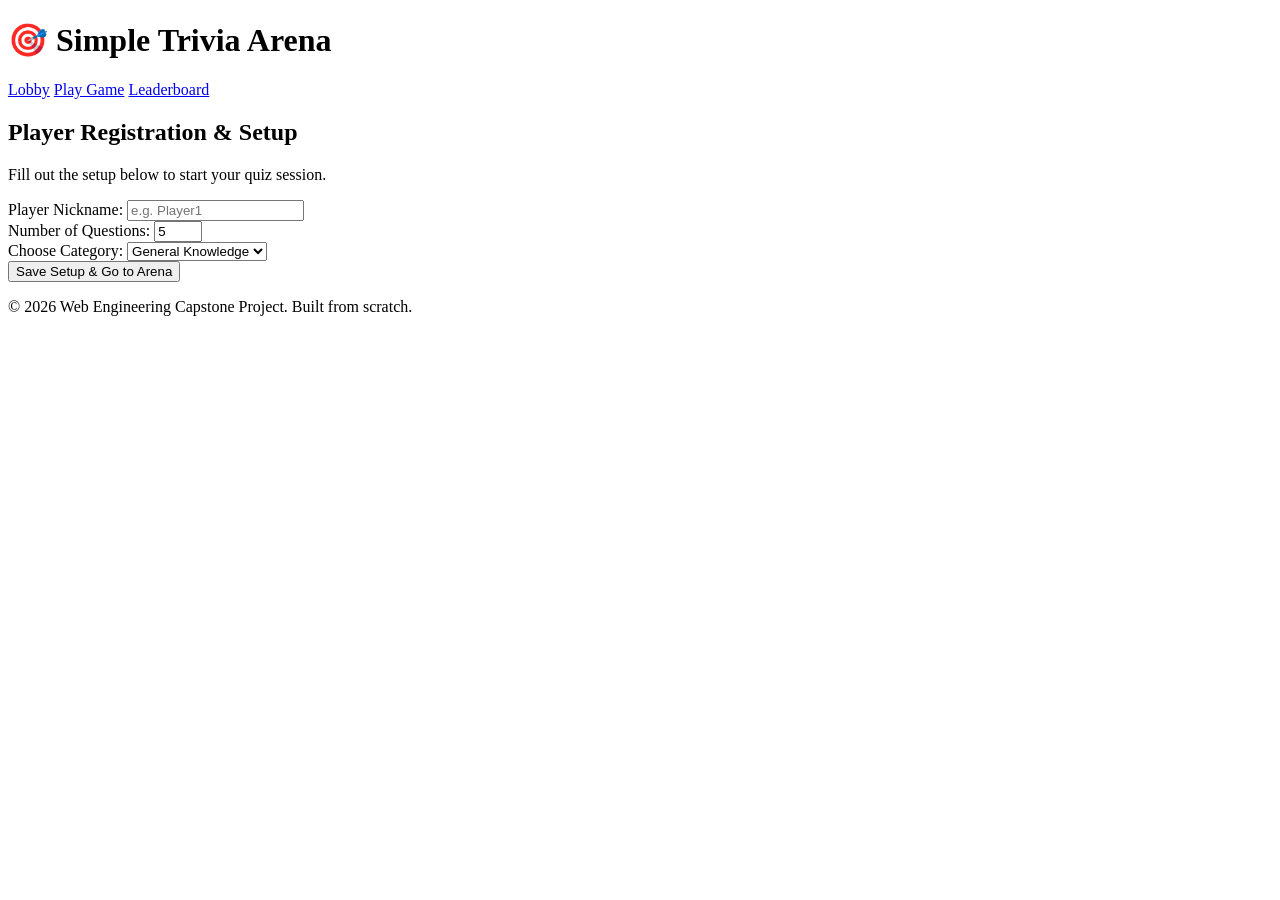
==== index.html @ 9e5e8b68 "done it is structure of the whole web it has player nickname which should be more than 3 character n" ====
<!doctype html>
<html lang="en">
  <head>
    <meta charset="UTF-8" />
    <meta name="viewport" content="width=device-width, initial-scale=1.0" />
    <title>Trivia Arena - Home</title>
    <link rel="stylesheet" href="css/style.css" />
  </head>
  <body>
    <header>
      <h1>🎯 Simple Trivia Arena</h1>
      <nav>
        <a href="index.html" class="active">Lobby</a>
        <a href="arena.html">Play Game</a>
        <a href="leaderboard.html">Leaderboard</a>
      </nav>
    </header>

    <main>
      <section class="form-container">
        <h2>Player Registration & Setup</h2>
        <p>Fill out the setup below to start your quiz session.</p>

        <form id="setupForm">
          <!-- Input Type 1: Text -->
          <div class="form-group">
            <label id="nameLabel" for="username">Player Nickname:</label>
            <input
              type="text"
              id="username"
              required
              minlength="3"
              maxlength="15"
              placeholder="e.g. Player1"
            />
          </div>

          <!-- Input Type 2: Number -->
          <div class="form-group">
            <label for="amount">Number of Questions:</label>
            <input
              type="number"
              id="amount"
              min="5"
              max="20"
              value="5"
              required
            />
          </div>

          <!-- Input Type 3: Select Dropdown -->
          <div class="form-group">
            <label for="category">Choose Category:</label>
            <select id="category">
              <option value="9">General Knowledge</option>
              <option value="11">Movies/Film</option>
              <option value="17">Science & Nature</option>
              <option value="23">History</option>
            </select>
          </div>

          <button type="submit" id="startBtn">Save Setup & Go to Arena</button>
        </form>

        <div id="formFeedback" class="feedback-msg"></div>
      </section>
    </main>

    <footer>
      <p>&copy; 2026 Web Engineering Capstone Project. Built from scratch.</p>
    </footer>
  </body>
</html>
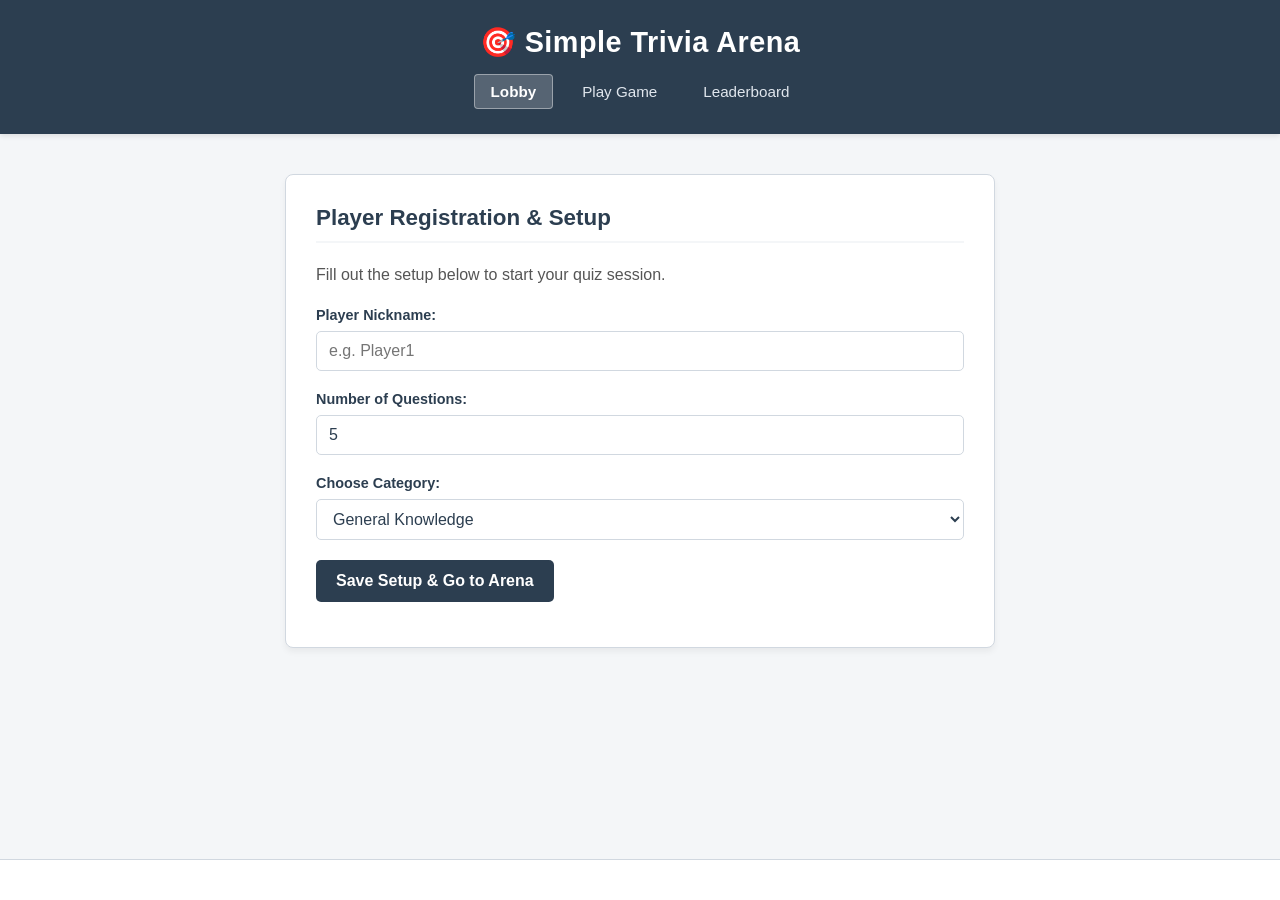
==== commit 35c2e838: "Update index.html sorry i noticed rigth now that my project was not working and reason for it was th" ====
--- a/index.html
+++ b/index.html
@@ -66,8 +66,8 @@
       </section>
     </main>
 
-    <footer>
-      <p>&copy; 2026 Web Engineering Capstone Project. Built from scratch.</p>
-    </footer>
+    <footer></footer>
+
+    <script type="module" src="js/main.js"></script>
   </body>
 </html>
--- a/css/style.css
+++ b/css/style.css
@@ -0,0 +1,275 @@
+:root {
+  --primary-blue: #2c3e50;
+  --accent-green: #27ae60;
+  --light-gray: #f4f6f8;
+  --card-bg: #ffffff;
+  --border-color: #d1d8e0;
+  --text-color: #2c3e50;
+}
+
+* {
+  box-sizing: border-box;
+  margin: 0;
+  padding: 0;
+  font-family: "Segoe UI", Tahoma, Geneva, Verdana, sans-serif;
+}
+
+body {
+  background-color: var(--light-gray);
+  color: var(--text-color);
+  display: flex;
+  flex-direction: column;
+  min-height: 100vh;
+}
+header {
+  background-color: var(--primary-blue);
+  color: white;
+  padding: 25px 15px;
+  text-align: center;
+  box-shadow: 0 2px 5px rgba(0, 0, 0, 0.1);
+}
+
+header h1 {
+  margin-bottom: 15px;
+  font-size: 1.8rem;
+  letter-spacing: 0.5px;
+}
+
+nav {
+  display: flex;
+  justify-content: center;
+  gap: 12px;
+}
+
+nav a {
+  color: #e0e6ed;
+  text-decoration: none;
+  padding: 8px 16px;
+  border: 1px solid transparent;
+  border-radius: 4px;
+  font-size: 0.95rem;
+  transition: all 0.2s ease;
+}
+
+nav a:hover {
+  color: #ffffff;
+  background-color: rgba(255, 255, 255, 0.1);
+}
+
+nav a.active {
+  background-color: rgba(255, 255, 255, 0.2);
+  color: #ffffff;
+  border-color: rgba(255, 255, 255, 0.4);
+  font-weight: bold;
+}
+
+main {
+  flex: 1;
+  padding: 40px 20px;
+  max-width: 750px;
+  width: 100%;
+  margin: 0 auto;
+}
+
+section {
+  background: var(--card-bg);
+  padding: 30px;
+  border: 1px solid var(--border-color);
+  border-radius: 8px;
+  box-shadow: 0 4px 6px rgba(0, 0, 0, 0.05);
+  margin-bottom: 25px;
+}
+
+h2 {
+  margin-bottom: 20px;
+  color: var(--primary-blue);
+  font-size: 1.4rem;
+  border-bottom: 2px solid var(--light-gray);
+  padding-bottom: 10px;
+}
+
+p {
+  margin-bottom: 20px;
+  line-height: 1.5;
+  color: #555;
+}
+
+.form-group {
+  margin-bottom: 20px;
+}
+
+.form-group label {
+  display: block;
+  margin-bottom: 8px;
+  font-weight: 600;
+  font-size: 0.9rem;
+}
+
+.form-group input,
+.form-group select {
+  width: 100%;
+  padding: 10px 12px;
+  border: 1px solid var(--border-color);
+  border-radius: 5px;
+  font-size: 1rem;
+  color: var(--text-color);
+  background-color: #fff;
+  transition: border-color 0.2s;
+}
+
+.form-group input:focus,
+.form-group select:focus {
+  outline: none;
+  border-color: var(--primary-blue);
+}
+
+button {
+  background-color: var(--primary-blue);
+  color: white;
+  padding: 12px 20px;
+  border: none;
+  border-radius: 5px;
+  cursor: pointer;
+  font-weight: 600;
+  font-size: 1rem;
+  width: 100%;
+  transition: background-color 0.2s;
+}
+
+button:hover {
+  background-color: #1a252f;
+}
+
+.options-grid {
+  display: grid;
+  grid-template-columns: 1fr;
+  gap: 12px;
+  margin-top: 20px;
+}
+
+.answer-btn {
+  background-color: #ffffff;
+  color: var(--text-color);
+  border: 1px solid var(--border-color);
+  text-align: left;
+  padding: 14px 18px;
+  font-weight: 500;
+  box-shadow: 0 1px 3px rgba(0, 0, 0, 0.02);
+}
+
+.answer-btn:hover {
+  background-color: var(--light-gray);
+  border-color: #b1bccc;
+}
+
+.quiz-header {
+  display: flex;
+  justify-content: space-between;
+  align-items: center;
+  font-weight: bold;
+  margin-bottom: 10px;
+}
+
+hr {
+  border: 0;
+  height: 1px;
+  background: var(--border-color);
+  margin-bottom: 20px;
+}
+
+#questionText {
+  font-size: 1.15rem;
+  font-weight: 600;
+  color: var(--text-color);
+}
+
+table {
+  width: 100%;
+  border-collapse: collapse;
+  margin: 20px 0;
+  font-size: 0.95rem;
+}
+
+table th,
+table td {
+  padding: 12px 15px;
+  text-align: left;
+  border-bottom: 1px solid var(--border-color);
+}
+
+table th {
+  background-color: var(--light-gray);
+  color: var(--text-color);
+  font-weight: 600;
+}
+
+table tr:hover {
+  background-color: rgba(0, 0, 0, 0.01);
+}
+
+.hidden {
+  display: none !important;
+}
+
+.feedback-msg {
+  color: var(--accent-green);
+  margin-top: 15px;
+  font-weight: 600;
+  text-align: center;
+}
+
+.error-msg {
+  color: #c0392b;
+  font-weight: bold;
+  padding: 12px;
+  background-color: #fdf2f2;
+  border: 1px dashed #e74c3c;
+  border-radius: 4px;
+  margin: 15px 0;
+}
+
+#clearScoresBtn {
+  background-color: transparent;
+  color: #e74c3c;
+  border: 1px solid #e74c3c;
+  margin-top: 15px;
+}
+
+#clearScoresBtn:hover {
+  background-color: #fdf2f2;
+}
+
+footer {
+  text-align: center;
+  padding: 20px;
+  background-color: #ffffff;
+  color: #7f8c8d;
+  font-size: 0.85rem;
+  border-top: 1px solid var(--border-color);
+}
+
+@media (max-width: 600px) {
+  main {
+    padding: 20px 10px;
+  }
+  nav {
+    gap: 8px;
+  }
+  nav a {
+    padding: 6px 10px;
+    font-size: 0.85rem;
+  }
+  section {
+    padding: 20px;
+  }
+}
+
+@media (min-width: 1024px) {
+  .options-grid {
+    grid-template-columns: 1fr 1fr;
+  }
+  button {
+    width: auto;
+    min-width: 200px;
+  }
+}
